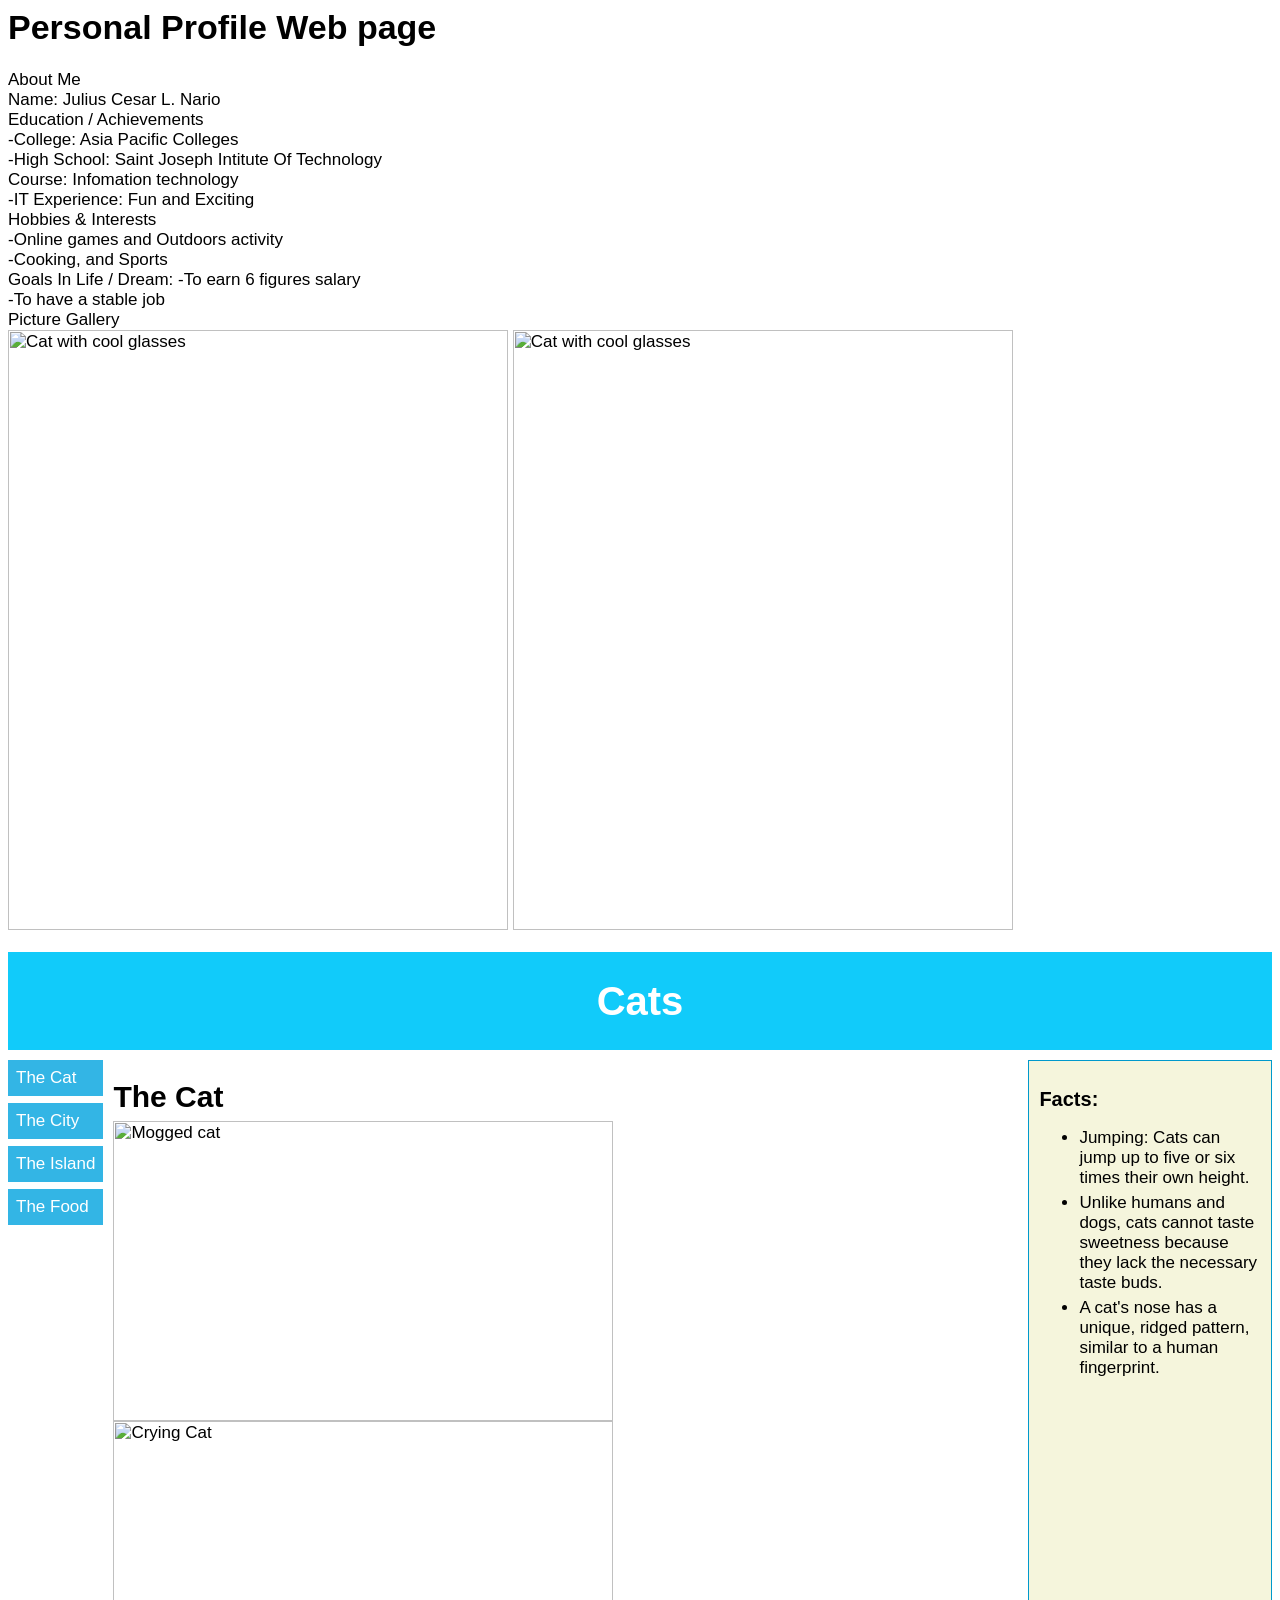
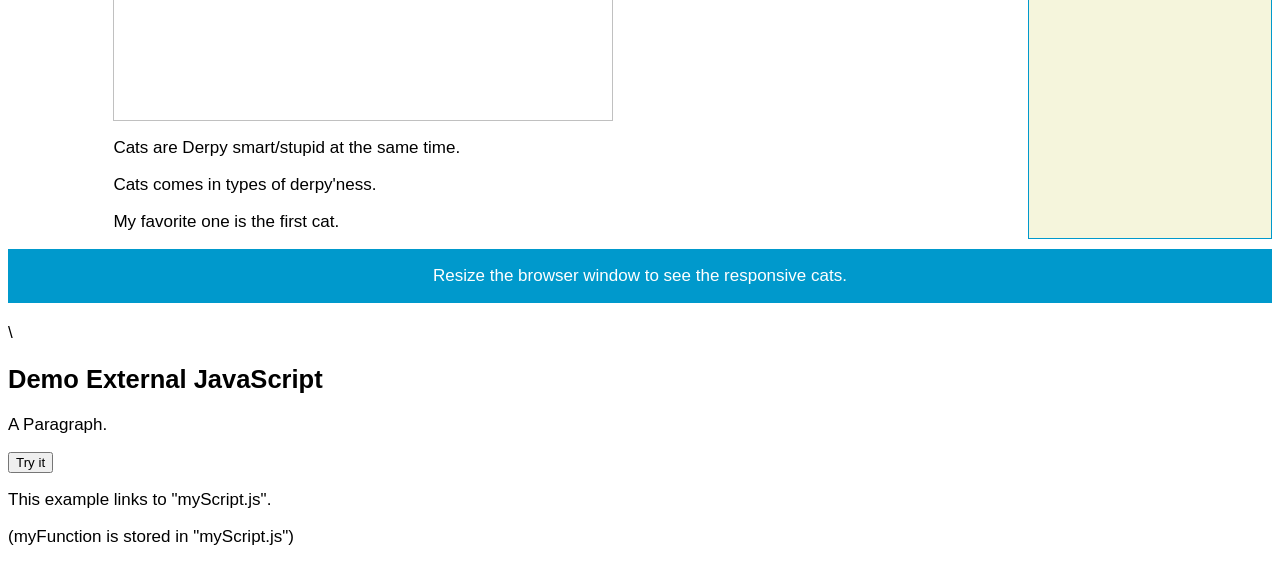
==== introduction /index.html @ e6f083a8 "added external javascript file" ====
<html>
<head>
  <link rel="stylesheet" href="css/rwd.css">

<title>Page Title</title>
</head>
<body>
<h1>Personal Profile Web page </h1>
<p>
About Me<br>
Name: Julius Cesar L. Nario<br>
Education / Achievements<br>
-College: Asia Pacific Colleges <br>
-High School: Saint Joseph Intitute Of Technology <br>
Course: Infomation technology <br>
-IT Experience: Fun and Exciting<br>
Hobbies & Interests <br>
-Online games and Outdoors activity<br>
-Cooking, and Sports<br>
Goals In Life / Dream:
-To earn 6 figures salary<br>
-To have a stable job<br>
Picture Gallery<br>
<img src="https://img.freepik.com/free-vector/simple-vibing-cat-square-meme_742173-4493.jpg?semt=ais_hybrid&w=740&q=80" alt="Cat with cool glasses" width="500"
  height="600">
<img src="https://i.pinimg.com/736x/bf/6e/29/bf6e296386c67b027cd3d234e3c6efa4.jpg" alt="Cat with cool glasses" width="500"
  height="600">
</p>
<div class="grid-container">

<div class="header"><h1>Cats</h1></div>

<div class="menu">
  <ul>
    <li>The Cat</li>
    <li>The City</li>
    <li>The Island</li>
    <li>The Food</li>
  </ul>
</div>

<div class="content">
  <h1>The Cat</h1>
    <img src="https://i.pinimg.com/736x/b4/bb/b2/b4bbb2198b036fe1024571ec6b60f8b8.jpg" alt="Mogged cat" class="w3-image" width="500" height="300">
     <img src="https://cdn-useast1.kapwing.com/static/templates/crying-cat-meme-template-full-719a53dc.webp" alt="Crying Cat" class="w3-image w3-margin-top" width="500" height="300">
  <p>Cats are Derpy smart/stupid at the same time.</p>
  <p>Cats comes in types of derpy'ness.</p>
  <p>My favorite one is the first cat.</p>
</div>  

<div class="facts">
  <h2>Facts:</h2>
  <ul>
    <li>Jumping: Cats can jump up to five or six times their own height. </li>
    <li>Unlike humans and dogs, cats cannot taste sweetness because they lack the necessary taste buds. </li>
     <li> A cat's nose has a unique, ridged pattern, similar to a human fingerprint.  </li>
  </ul>
</div>

<div class="footer"><p>Resize the browser window to see the responsive cats.</p></div>
  
</div>

\<h2>Demo External JavaScript</h2>
 
<p id="demo">A Paragraph.</p>
 
<button type="button" onclick="myFunction()">Try it</button>
 
<p>This example links to "myScript.js".</p>
<p>(myFunction is stored in "myScript.js")</p>
 
<script src="myScript.js"></script>
</body>
</html>
---- introduction /css/rwd.css ----
* {
  box-sizing: border-box;
}

body {
  font-family: "Lucida Sans", sans-serif;
  font-size: 17px;
}

.grid-container {
  display: grid;
  grid-template-areas:
    'header'
    'menu'
    'main'
    'facts'
    'footer';
  background-color: white;
  gap: 10px;  
}

.header {
  grid-area: header;
  background-color: rgb(17, 203, 250);
  text-align: center;
  color: #ffffff;
}

.header > h1 {
  font-size: 40px;
}

.menu {
  grid-area: menu;
  }
  
.menu ul {
  list-style-type: none;
  margin: 0;
  padding: 0;
}

.menu li {
  padding: 8px;
  margin-bottom: 7px;
  background-color: #33b5e5;
  color: #ffffff;
}

.menu li:hover {
  background-color: #0099cc;
}
  
.content {
  grid-area: main;
}

.content > h1 {
  font-size: 30px;
  margin-bottom: 7px;
}

.content > p {
  margin-bottom: 7px;
}

.facts {
  grid-area: facts;
  border: 1px solid #0099cc;
  background-color: beige;
  padding: 10px;
}

.facts > h2 {
  font-size: 20px;
}

.facts li {
  margin-bottom: 5px;
}

.footer {
  grid-area: footer;
  background-color: #0099cc;
  color: #ffffff;
  text-align: center;
}

@media (min-width: 600px) {
  .header {grid-area: 1 / span 6;}
  .menu {grid-area: 2 / span 1;}
  .content {grid-area: 2 / span 4;}
  .facts {grid-area: 3 / span 6;}
  .footer {grid-area: 4 / span 6;}
}

@media (min-width: 768px) {
  .header {grid-area: 1 / span 6;}
  .menu {grid-area: 2 / span 1;}
  .content {grid-area: 2 / span 4;}
  .facts {grid-area: 2 / span 1;}
  .footer {grid-area: 3 / span 6;}
}
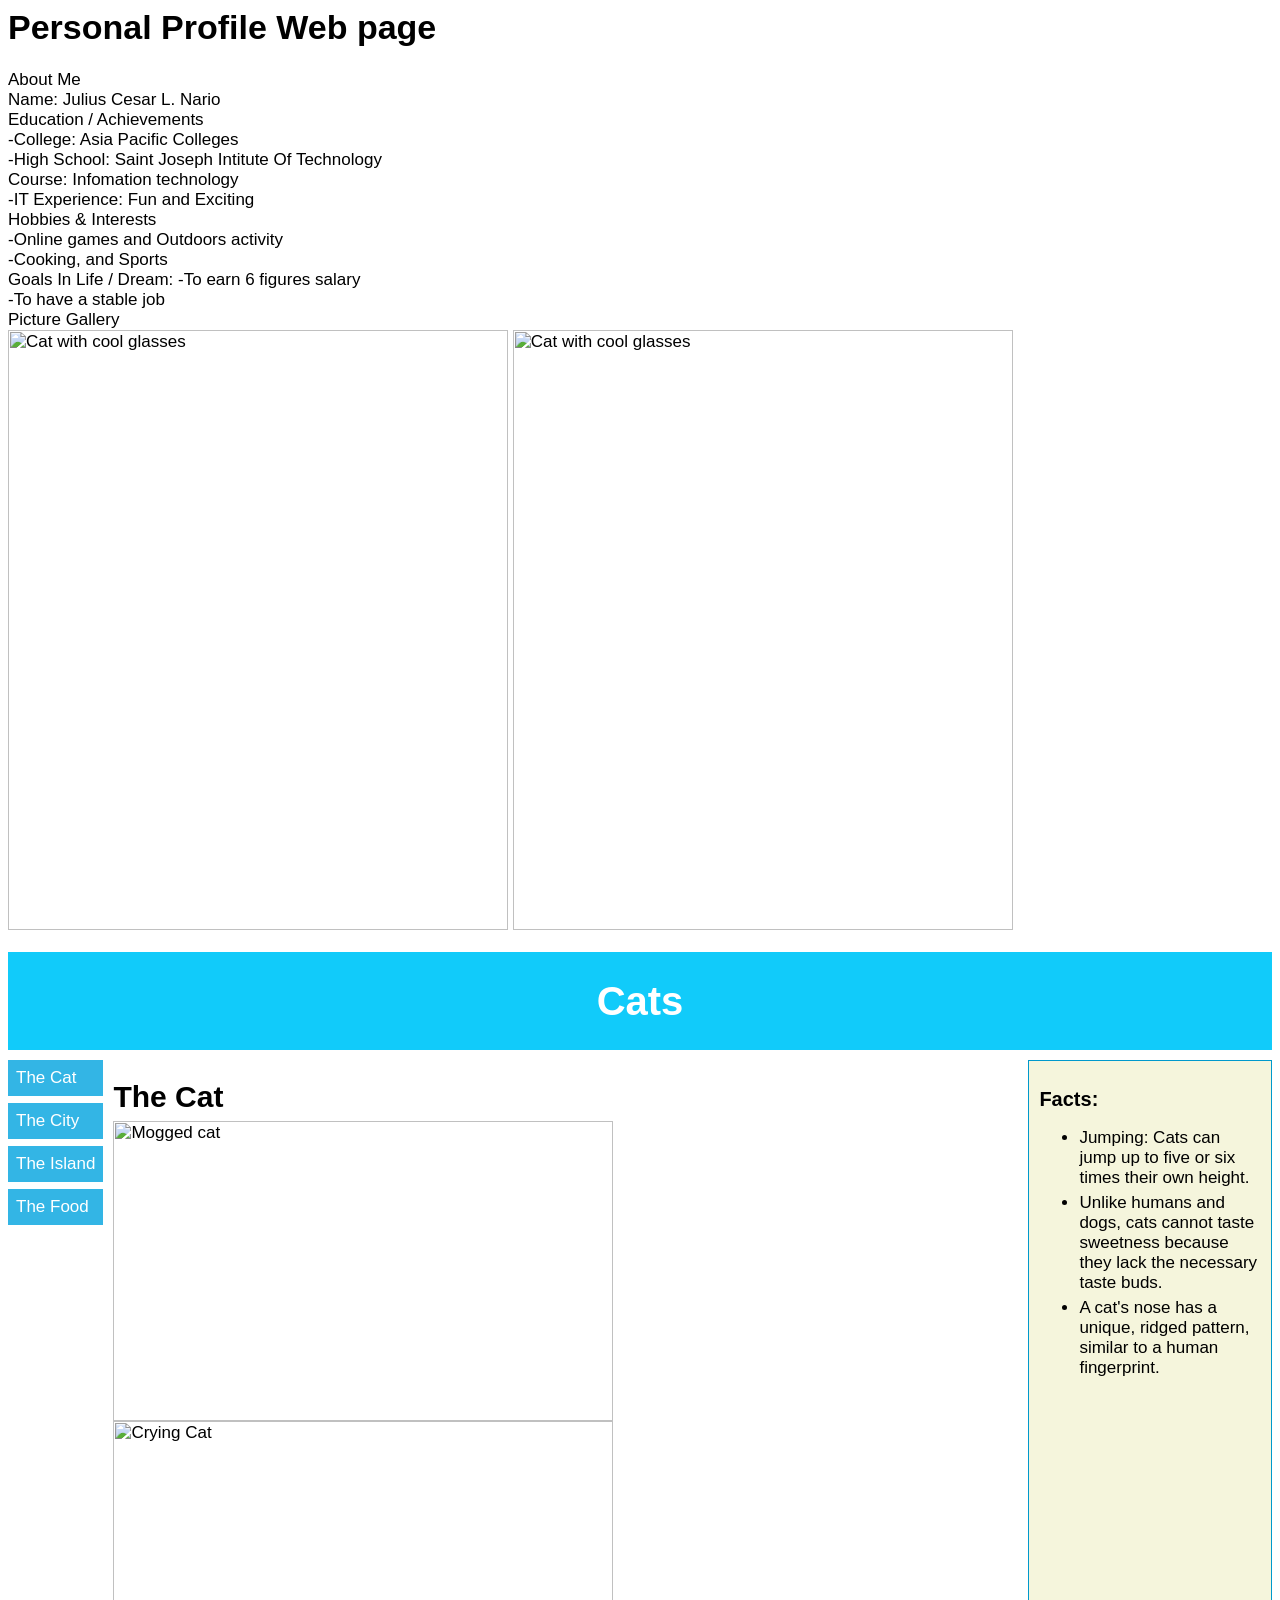
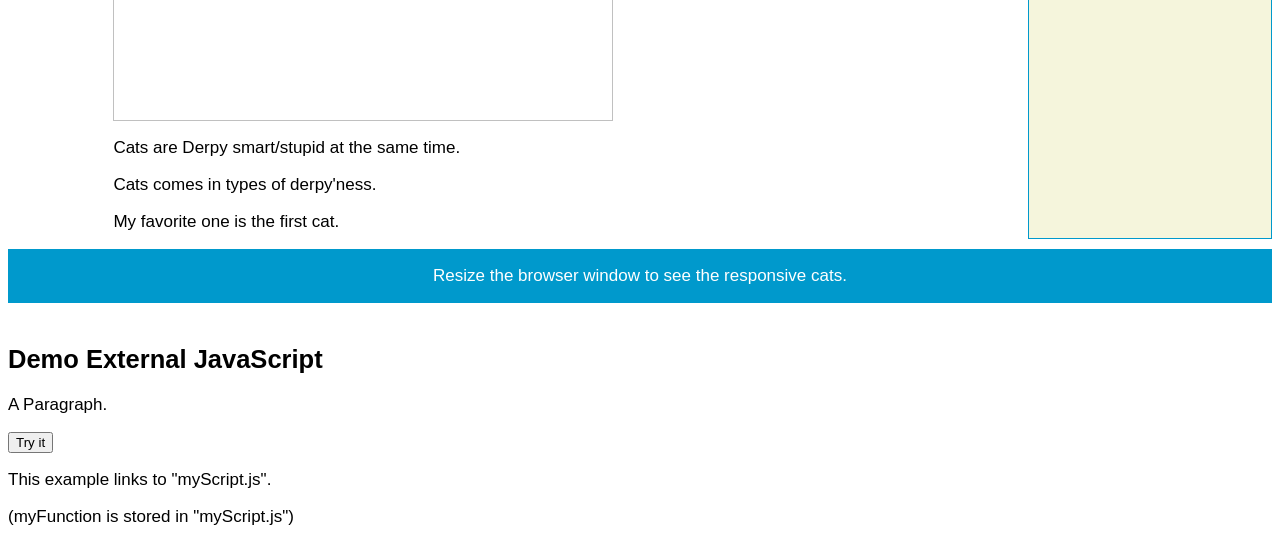
==== commit ac77533a: "removed /" ====
--- a/introduction /index.html
+++ b/introduction /index.html
@@ -61,7 +61,7 @@
   
 </div>
 
-\<h2>Demo External JavaScript</h2>
+<h2>Demo External JavaScript</h2>
  
 <p id="demo">A Paragraph.</p>
  
@@ -70,7 +70,7 @@
 <p>This example links to "myScript.js".</p>
 <p>(myFunction is stored in "myScript.js")</p>
  
-<script src="myScript.js"></script>
+<script src="js/myScript.js"></script>
 </body>
 </html>
 
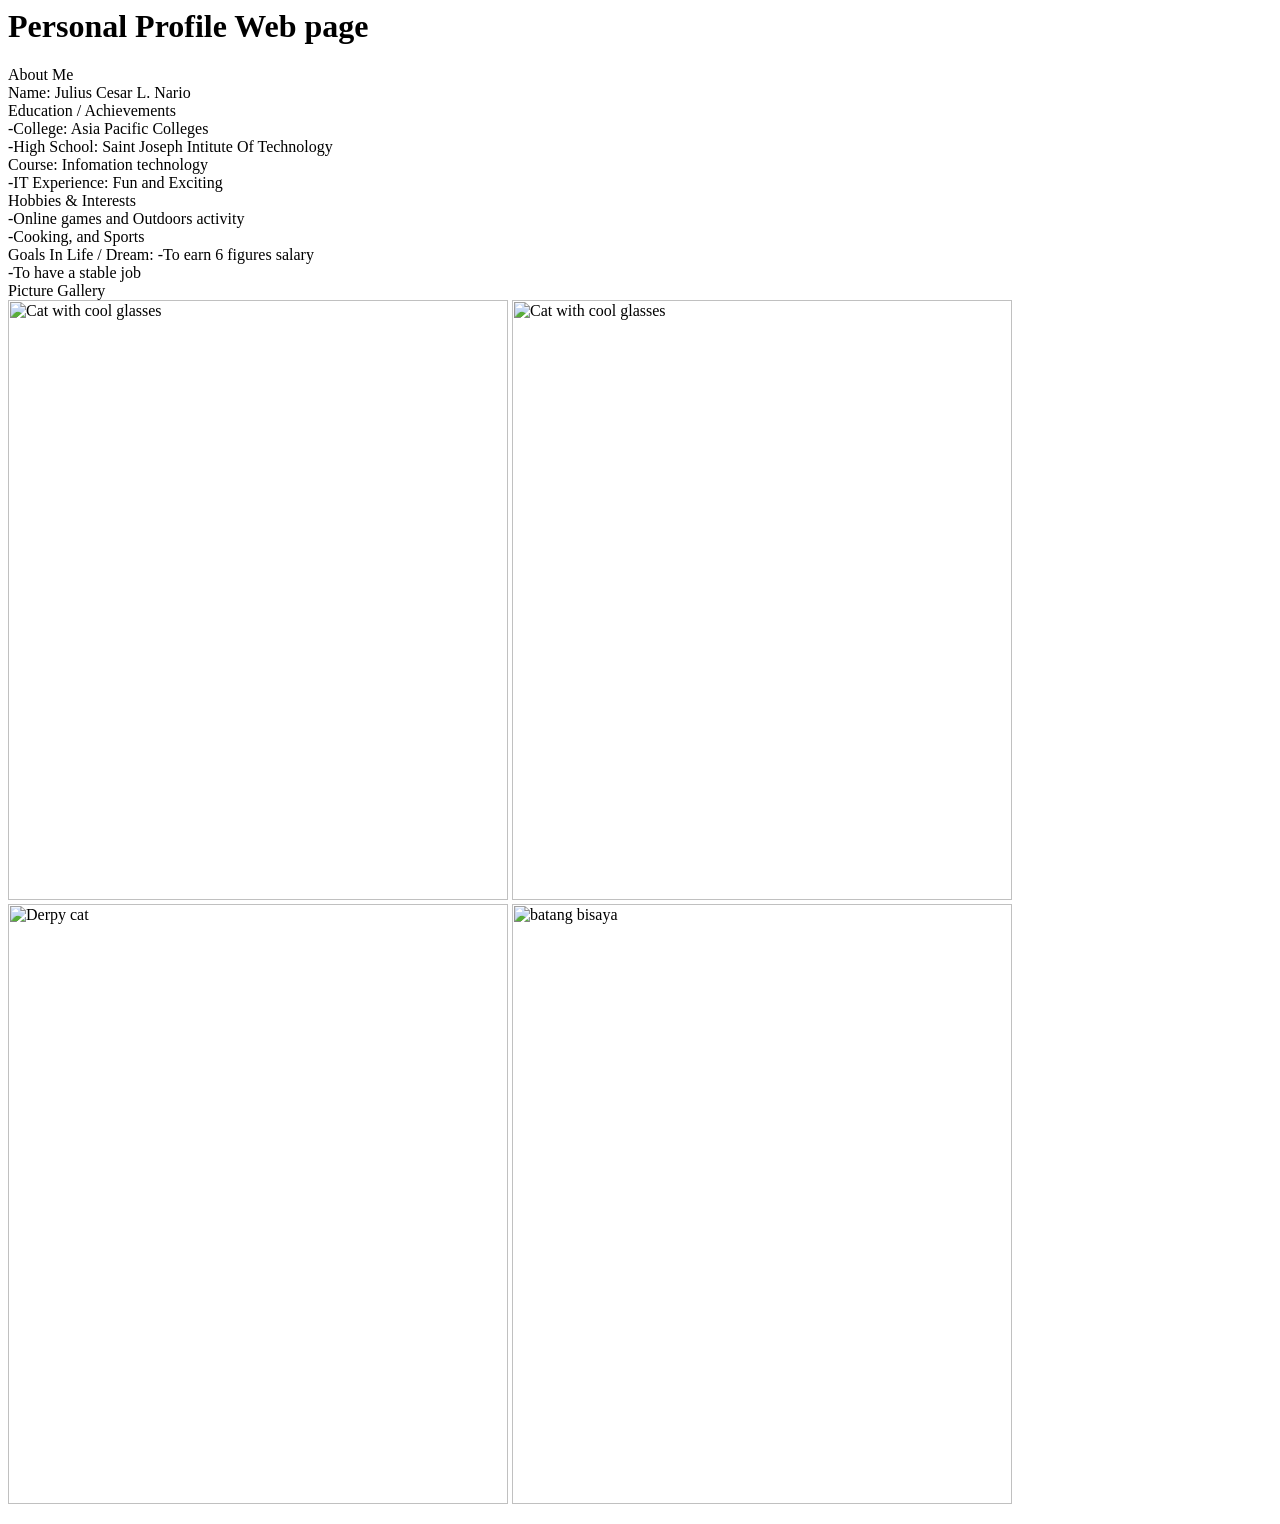
==== commit 47db91c1: "Added new image Co-authored-by: Jezron Cardona <jdcardona@student.apc.edu.ph>" ====
--- a/introduction /index.html
+++ b/introduction /index.html
@@ -1,6 +1,6 @@
 <html>
 <head>
-  <link rel="stylesheet" href="css/rwd.css">
+  <link rel="stylesheet" href="css/mystyle.css">
 
 <title>Page Title</title>
 </head>
@@ -25,52 +25,10 @@
   height="600">
 <img src="https://i.pinimg.com/736x/bf/6e/29/bf6e296386c67b027cd3d234e3c6efa4.jpg" alt="Cat with cool glasses" width="500"
   height="600">
+<img src="https://encrypted-tbn0.gstatic.com/images?q=tbn:ANd9GcRtSiPXk43VhSbHujRV_alJCrXu1VisFtc3tg&s" alt="Derpy cat" width="500"
+  height="600">
+<img src="https://tse3.mm.bing.net/th/id/OIP.bMaVkq-4MVX_lSmeFMuLdAHaDx?cb=ucfimg2&ucfimg=1&rs=1&pid=ImgDetMain&o=7&rm=3" alt="batang bisaya" width="500" height="600">
 </p>
-<div class="grid-container">
-
-<div class="header"><h1>Cats</h1></div>
-
-<div class="menu">
-  <ul>
-    <li>The Cat</li>
-    <li>The City</li>
-    <li>The Island</li>
-    <li>The Food</li>
-  </ul>
-</div>
-
-<div class="content">
-  <h1>The Cat</h1>
-    <img src="https://i.pinimg.com/736x/b4/bb/b2/b4bbb2198b036fe1024571ec6b60f8b8.jpg" alt="Mogged cat" class="w3-image" width="500" height="300">
-     <img src="https://cdn-useast1.kapwing.com/static/templates/crying-cat-meme-template-full-719a53dc.webp" alt="Crying Cat" class="w3-image w3-margin-top" width="500" height="300">
-  <p>Cats are Derpy smart/stupid at the same time.</p>
-  <p>Cats comes in types of derpy'ness.</p>
-  <p>My favorite one is the first cat.</p>
-</div>  
-
-<div class="facts">
-  <h2>Facts:</h2>
-  <ul>
-    <li>Jumping: Cats can jump up to five or six times their own height. </li>
-    <li>Unlike humans and dogs, cats cannot taste sweetness because they lack the necessary taste buds. </li>
-     <li> A cat's nose has a unique, ridged pattern, similar to a human fingerprint.  </li>
-  </ul>
-</div>
-
-<div class="footer"><p>Resize the browser window to see the responsive cats.</p></div>
-  
-</div>
-
-<h2>Demo External JavaScript</h2>
- 
-<p id="demo">A Paragraph.</p>
- 
-<button type="button" onclick="myFunction()">Try it</button>
- 
-<p>This example links to "myScript.js".</p>
-<p>(myFunction is stored in "myScript.js")</p>
- 
-<script src="js/myScript.js"></script>
 </body>
 </html>
 
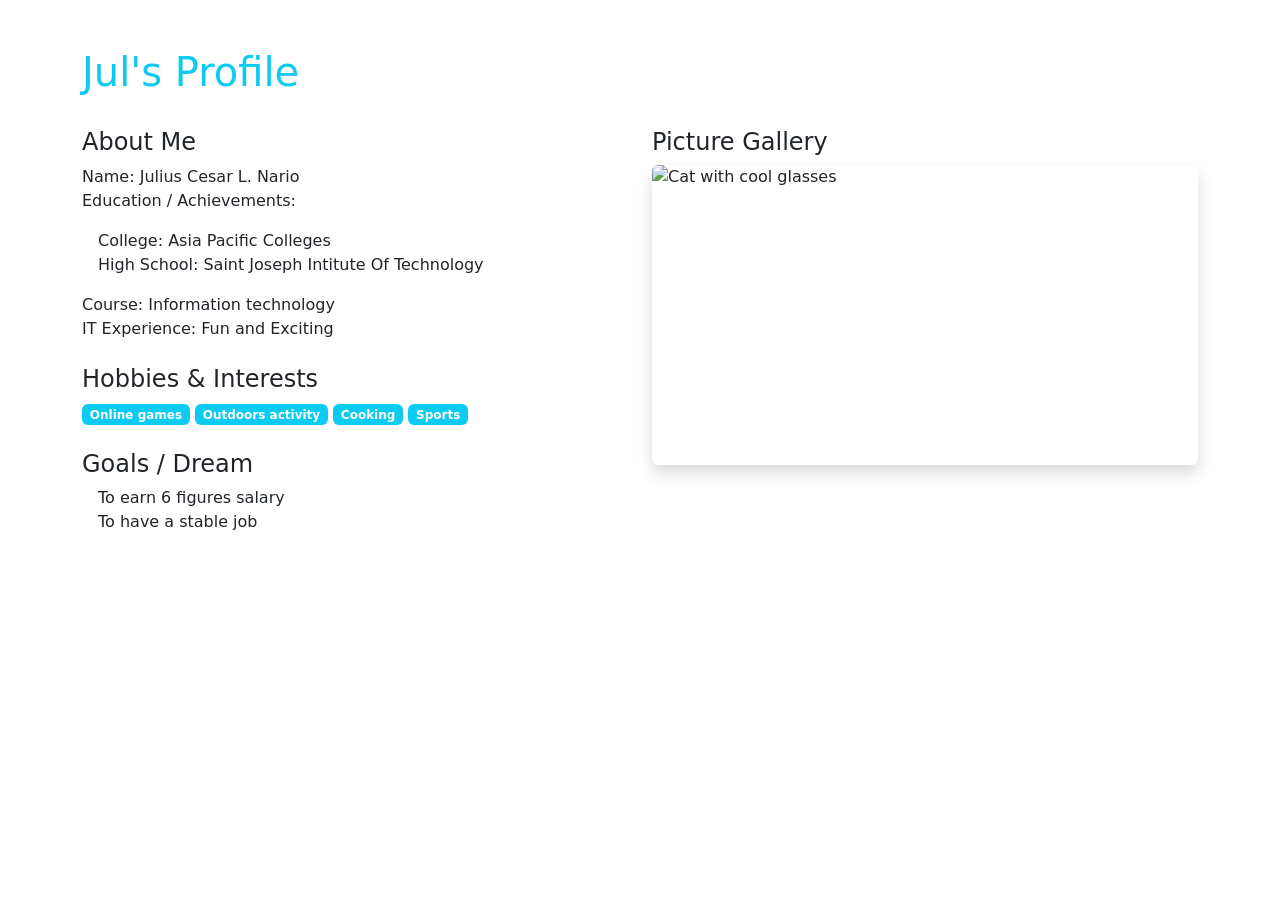
==== commit 2e1e056a: "Added new image Co-authored-by:Jezron Cardona <jdcardona@student.apc.edu.ph>" ====
--- a/introduction /index.html
+++ b/introduction /index.html
@@ -1,34 +1,93 @@
-<html>
+<!DOCTYPE html>
+<html lang="en">
 <head>
-  <link rel="stylesheet" href="css/mystyle.css">
-
-<title>Page Title</title>
+  <title>Personal Profile</title>
+  <meta charset="utf-8">
+  <meta name="viewport" content="width=device-width, initial-scale=1">
+  <link href="https://cdn.jsdelivr.net/npm/bootstrap@5.3.3/dist/css/bootstrap.min.css" rel="stylesheet">
+  <script src="https://cdn.jsdelivr.net/npm/bootstrap@5.3.3/dist/js/bootstrap.bundle.min.js"></script>
+  <style>
+    .carousel-item img {
+      height: 300px;
+      object-fit: cover;
+      margin: auto;
+    }
+  </style>
 </head>
 <body>
-<h1>Personal Profile Web page </h1>
-<p>
-About Me<br>
-Name: Julius Cesar L. Nario<br>
-Education / Achievements<br>
--College: Asia Pacific Colleges <br>
--High School: Saint Joseph Intitute Of Technology <br>
-Course: Infomation technology <br>
--IT Experience: Fun and Exciting<br>
-Hobbies & Interests <br>
--Online games and Outdoors activity<br>
--Cooking, and Sports<br>
-Goals In Life / Dream:
--To earn 6 figures salary<br>
--To have a stable job<br>
-Picture Gallery<br>
-<img src="https://img.freepik.com/free-vector/simple-vibing-cat-square-meme_742173-4493.jpg?semt=ais_hybrid&w=740&q=80" alt="Cat with cool glasses" width="500"
-  height="600">
-<img src="https://i.pinimg.com/736x/bf/6e/29/bf6e296386c67b027cd3d234e3c6efa4.jpg" alt="Cat with cool glasses" width="500"
-  height="600">
-<img src="https://encrypted-tbn0.gstatic.com/images?q=tbn:ANd9GcRtSiPXk43VhSbHujRV_alJCrXu1VisFtc3tg&s" alt="Derpy cat" width="500"
-  height="600">
-<img src="https://tse3.mm.bing.net/th/id/OIP.bMaVkq-4MVX_lSmeFMuLdAHaDx?cb=ucfimg2&ucfimg=1&rs=1&pid=ImgDetMain&o=7&rm=3" alt="batang bisaya" width="500" height="600">
-</p>
+
+
+<div class="container my-5">
+  <div class="d-flex justify-content-between align-items-center mb-4">
+    <h1 class="text-info">Jul's Profile</h1>
+
+  </div>
+
+  <div class="row">
+    <div class="col-md-6">
+      <h2 class="h4">About Me</h2>
+      <p>
+        Name: Julius Cesar L. Nario<br>
+        Education / Achievements:<br>
+        <ul class="list-unstyled ps-3">
+            <li>College: Asia Pacific Colleges</li>
+            <li>High School: Saint Joseph Intitute Of Technology</li>
+        </ul>
+        Course: Information technology<br>
+        IT Experience: Fun and Exciting
+      </p>
+
+      <h2 class="h4 mt-4">Hobbies & Interests</h2>
+      <p>
+        <span class="badge bg-info ">Online games</span>
+        <span class="badge bg-info ">Outdoors activity</span>
+        <span class="badge bg-info ">Cooking</span>
+        <span class="badge bg-info ">Sports</span>
+      </p>
+
+      <h2 class="h4 mt-4">Goals / Dream</h2>
+      <ul class="list-unstyled ps-3">
+          <li>To earn 6 figures salary</li>
+          <li>To have a stable job</li>
+      </ul>
+    </div>
+
+    <div class="col-md-6">
+      <h2 class="h4">Picture Gallery</h2>
+      <div id="imageCarousel" class="carousel slide" data-bs-ride="carousel">
+        <div class="carousel-inner rounded shadow">
+          <div class="carousel-item active">
+            <img src="https://img.freepik.com/free-vector/simple-vibing-cat-square-meme_742173-4493.jpg?semt=ais_hybrid&a..." alt="Cat with cool glasses" class="d-block w-100">
+          </div>
+          <div class="carousel-item">
+            <img src="https://i.pinimg.com/736x/bf/6e/29/bf6e296386c67b027cd3d234e3c6efa4.jpg" alt="Another Cat" class="d-block w-100">
+          </div>
+            <div class="carousel-item">
+            <img src="https://unchainedcrypto.com/wp-content/uploads/2024/08/Untitled-design.png" alt="Chop cat" class="d-block w-100">
+            <div class="carousel-item">
+            <img src="https://encrypted-tbn0.gstatic.com/images?q=tbn:ANd9GcRtSiPXk43VhSbHujRV_alJCrXu1VisFtc3tg&s" alt="Derpy cat" class="d-block w-100">
+          </div>
+            <div class="carousel-item">
+              <img src="https://tse3.mm.bing.net/th/id/OIP.bMaVkq-4MVX_lSmeFMuLdAHaDx?cb=ucfimg2&ucfimg=1&rs=1&pid=ImgDetMain&o=7&rm=3" alt="Batang Bisaya" class="d-block w-100">
+            </div>
+          <div class="container mt-3">
+              <h2>Log In</h2>
+              <p>For more question's, Sign In:</p>
+              <form action="/action_page.php">
+                <div class="form-floating mb-3 mt-3">
+                  <input type="text" class="form-control" id="email" placeholder="Enter email" name="email">
+                  <label for="email">Email</label>
+                </div>
+                <div class="form-floating mt-3 mb-3">
+                  <input type="text" class="form-control" id="pwd" placeholder="Enter password" name="pswd">
+                  <label for="pwd">Password</label>
+                </div>
+                <button type="submit" class="btn btn-primary">Submit</button>
+              </form>
+            </div>
+        </div>
+      </div>
+    </div>
+  </div>
 </body>
-</html>
-
+</html>
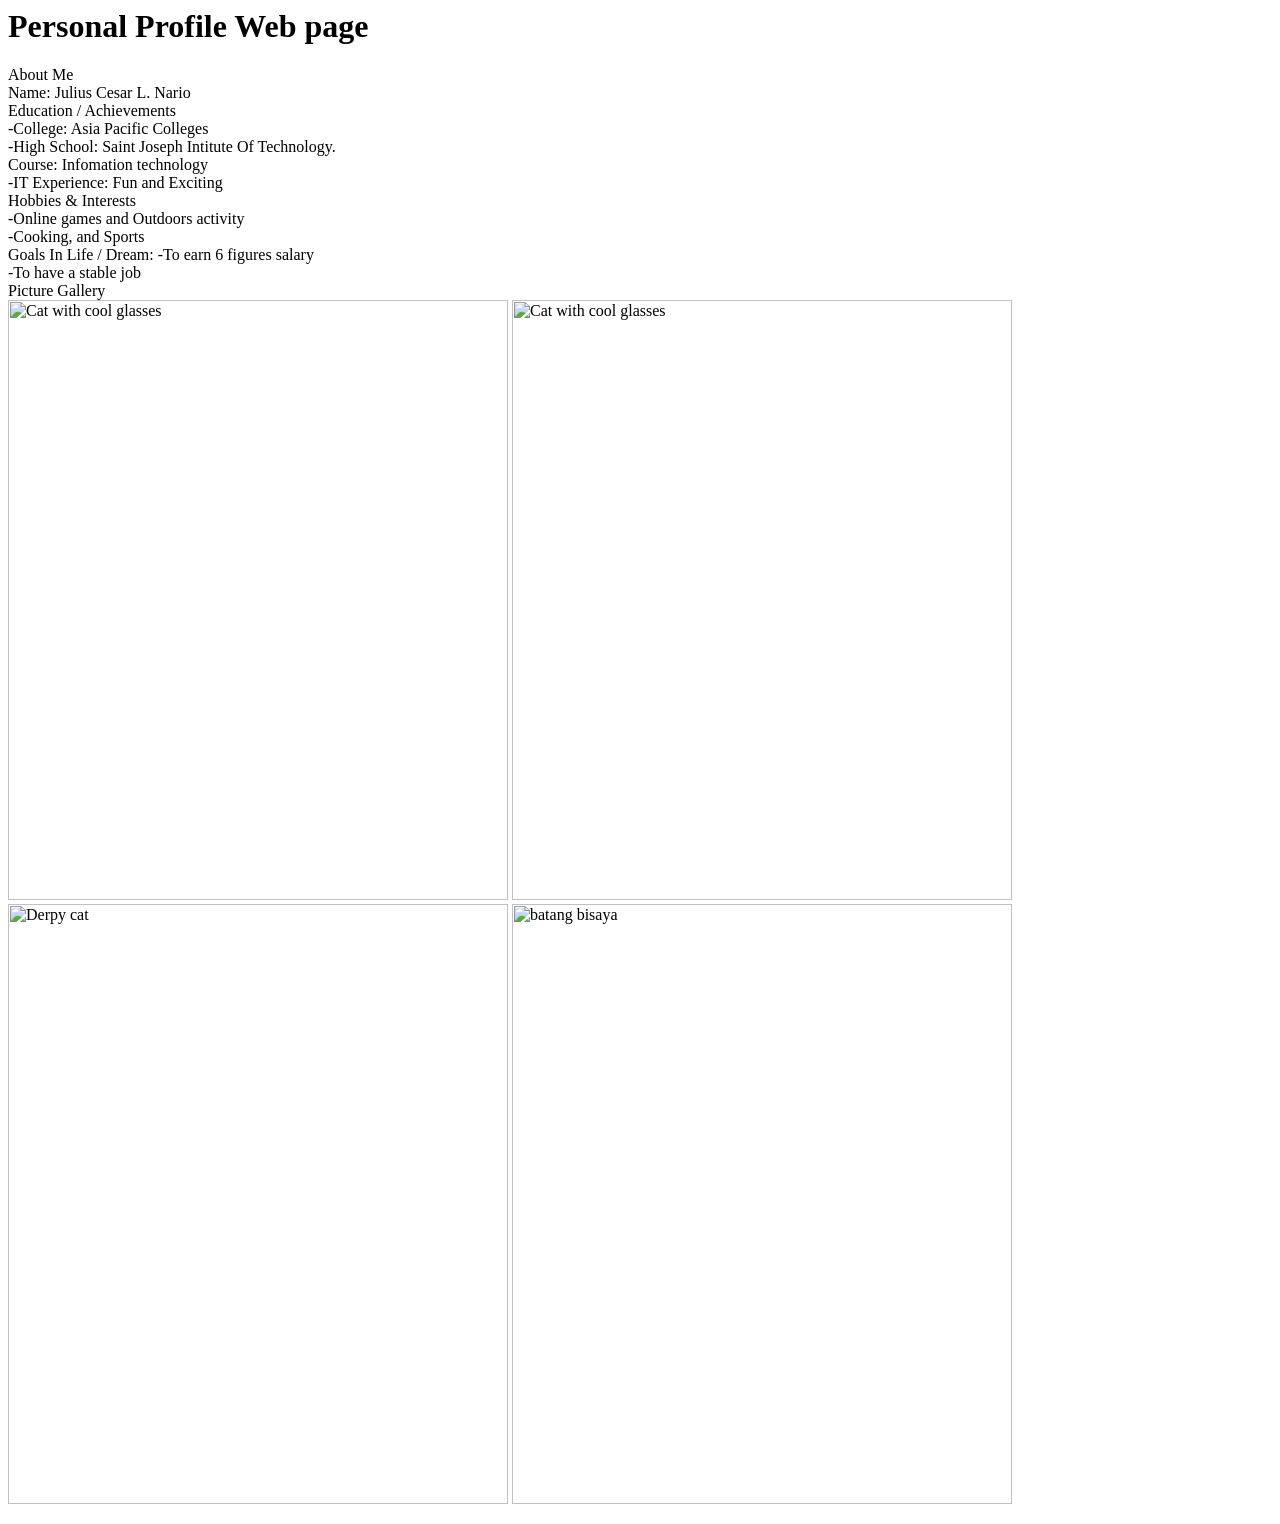
==== commit 60c64d66: "Added image Co-authored-by:Jezron Cardona<jdcardona@student.apc.edu.ph>" ====
--- a/introduction /index.html
+++ b/introduction /index.html
@@ -1,93 +1,34 @@
-<!DOCTYPE html>
-<html lang="en">
+<html>
 <head>
-  <title>Personal Profile</title>
-  <meta charset="utf-8">
-  <meta name="viewport" content="width=device-width, initial-scale=1">
-  <link href="https://cdn.jsdelivr.net/npm/bootstrap@5.3.3/dist/css/bootstrap.min.css" rel="stylesheet">
-  <script src="https://cdn.jsdelivr.net/npm/bootstrap@5.3.3/dist/js/bootstrap.bundle.min.js"></script>
-  <style>
-    .carousel-item img {
-      height: 300px;
-      object-fit: cover;
-      margin: auto;
-    }
-  </style>
+  <link rel="stylesheet" href="css/mystyle.css">
+
+<title>Page Title</title>
 </head>
 <body>
+<h1>Personal Profile Web page </h1>
+<p>
+About Me<br>
+Name: Julius Cesar L. Nario<br>
+Education / Achievements<br>
+-College: Asia Pacific Colleges <br>
+-High School: Saint Joseph Intitute Of Technology. <br>
+Course: Infomation technology <br>
+-IT Experience: Fun and Exciting<br>
+Hobbies & Interests <br>
+-Online games and Outdoors activity<br>
+-Cooking, and Sports<br>
+Goals In Life / Dream:
+-To earn 6 figures salary<br>
+-To have a stable job<br>
+Picture Gallery<br>
+<img src="https://img.freepik.com/free-vector/simple-vibing-cat-square-meme_742173-4493.jpg?semt=ais_hybrid&w=740&q=80" alt="Cat with cool glasses" width="500"
+  height="600">
+<img src="https://i.pinimg.com/736x/bf/6e/29/bf6e296386c67b027cd3d234e3c6efa4.jpg" alt="Cat with cool glasses" width="500"
+  height="600">
+<img src="https://encrypted-tbn0.gstatic.com/images?q=tbn:ANd9GcRtSiPXk43VhSbHujRV_alJCrXu1VisFtc3tg&s" alt="Derpy cat" width="500"
+  height="600">
+<img src="https://tse3.mm.bing.net/th/id/OIP.bMaVkq-4MVX_lSmeFMuLdAHaDx?cb=ucfimg2&ucfimg=1&rs=1&pid=ImgDetMain&o=7&rm=3" alt="batang bisaya" width="500" height="600">
+</p>
+</body>
+</html>
 
-
-<div class="container my-5">
-  <div class="d-flex justify-content-between align-items-center mb-4">
-    <h1 class="text-info">Jul's Profile</h1>
-
-  </div>
-
-  <div class="row">
-    <div class="col-md-6">
-      <h2 class="h4">About Me</h2>
-      <p>
-        Name: Julius Cesar L. Nario<br>
-        Education / Achievements:<br>
-        <ul class="list-unstyled ps-3">
-            <li>College: Asia Pacific Colleges</li>
-            <li>High School: Saint Joseph Intitute Of Technology</li>
-        </ul>
-        Course: Information technology<br>
-        IT Experience: Fun and Exciting
-      </p>
-
-      <h2 class="h4 mt-4">Hobbies & Interests</h2>
-      <p>
-        <span class="badge bg-info ">Online games</span>
-        <span class="badge bg-info ">Outdoors activity</span>
-        <span class="badge bg-info ">Cooking</span>
-        <span class="badge bg-info ">Sports</span>
-      </p>
-
-      <h2 class="h4 mt-4">Goals / Dream</h2>
-      <ul class="list-unstyled ps-3">
-          <li>To earn 6 figures salary</li>
-          <li>To have a stable job</li>
-      </ul>
-    </div>
-
-    <div class="col-md-6">
-      <h2 class="h4">Picture Gallery</h2>
-      <div id="imageCarousel" class="carousel slide" data-bs-ride="carousel">
-        <div class="carousel-inner rounded shadow">
-          <div class="carousel-item active">
-            <img src="https://img.freepik.com/free-vector/simple-vibing-cat-square-meme_742173-4493.jpg?semt=ais_hybrid&a..." alt="Cat with cool glasses" class="d-block w-100">
-          </div>
-          <div class="carousel-item">
-            <img src="https://i.pinimg.com/736x/bf/6e/29/bf6e296386c67b027cd3d234e3c6efa4.jpg" alt="Another Cat" class="d-block w-100">
-          </div>
-            <div class="carousel-item">
-            <img src="https://unchainedcrypto.com/wp-content/uploads/2024/08/Untitled-design.png" alt="Chop cat" class="d-block w-100">
-            <div class="carousel-item">
-            <img src="https://encrypted-tbn0.gstatic.com/images?q=tbn:ANd9GcRtSiPXk43VhSbHujRV_alJCrXu1VisFtc3tg&s" alt="Derpy cat" class="d-block w-100">
-          </div>
-            <div class="carousel-item">
-              <img src="https://tse3.mm.bing.net/th/id/OIP.bMaVkq-4MVX_lSmeFMuLdAHaDx?cb=ucfimg2&ucfimg=1&rs=1&pid=ImgDetMain&o=7&rm=3" alt="Batang Bisaya" class="d-block w-100">
-            </div>
-          <div class="container mt-3">
-              <h2>Log In</h2>
-              <p>For more question's, Sign In:</p>
-              <form action="/action_page.php">
-                <div class="form-floating mb-3 mt-3">
-                  <input type="text" class="form-control" id="email" placeholder="Enter email" name="email">
-                  <label for="email">Email</label>
-                </div>
-                <div class="form-floating mt-3 mb-3">
-                  <input type="text" class="form-control" id="pwd" placeholder="Enter password" name="pswd">
-                  <label for="pwd">Password</label>
-                </div>
-                <button type="submit" class="btn btn-primary">Submit</button>
-              </form>
-            </div>
-        </div>
-      </div>
-    </div>
-  </div>
-</body>
-</html>
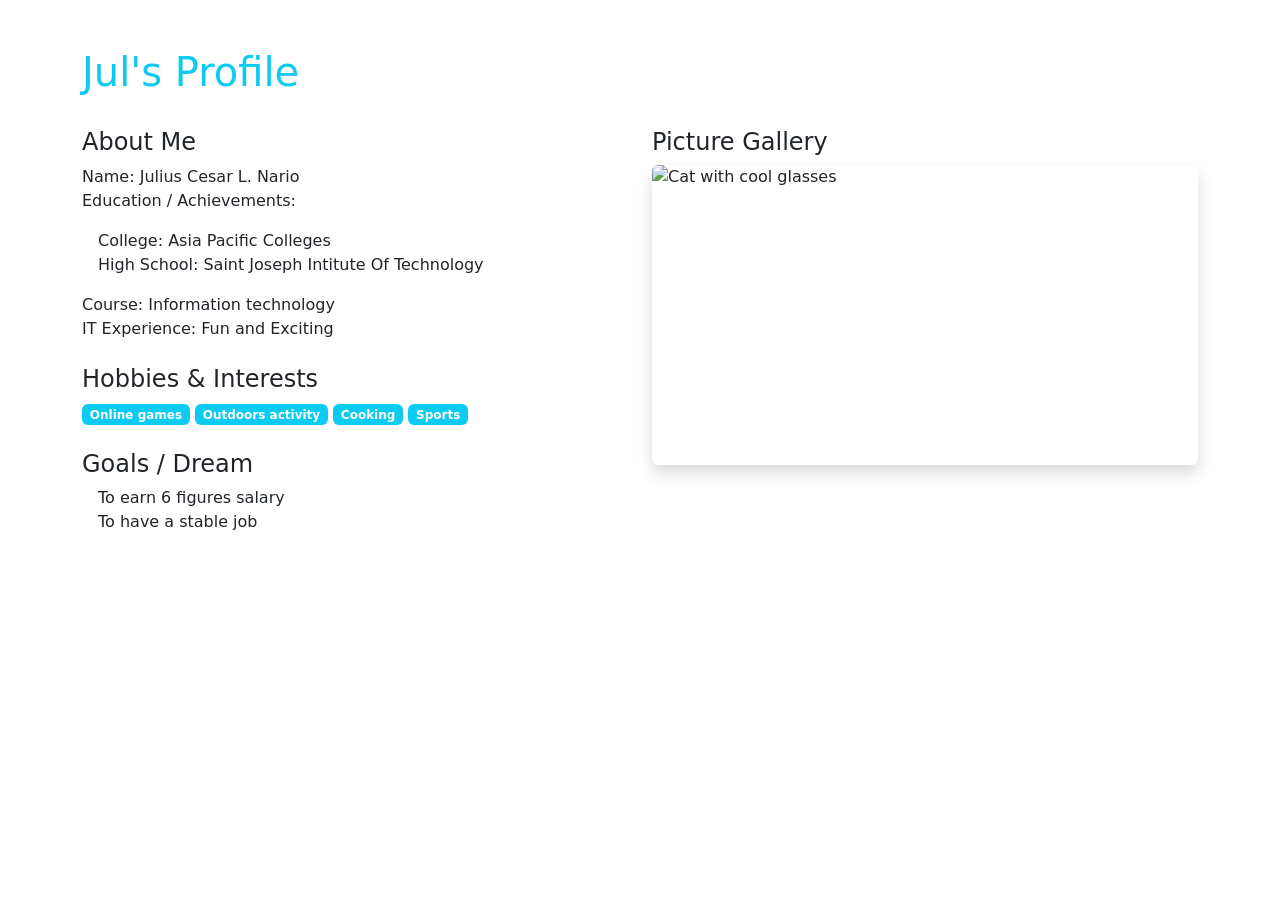
==== commit 43ab133e: "Added Image Co-authored-by:jezron cardona<jdcardona@student.apc.edu.ph>" ====
--- a/introduction /index.html
+++ b/introduction /index.html
@@ -1,34 +1,93 @@
-<html>
+<!DOCTYPE html>
+<html lang="en">
 <head>
-  <link rel="stylesheet" href="css/mystyle.css">
-
-<title>Page Title</title>
+  <title>Personal Profile</title>
+  <meta charset="utf-8">
+  <meta name="viewport" content="width=device-width, initial-scale=1">
+  <link href="https://cdn.jsdelivr.net/npm/bootstrap@5.3.3/dist/css/bootstrap.min.css" rel="stylesheet">
+  <script src="https://cdn.jsdelivr.net/npm/bootstrap@5.3.3/dist/js/bootstrap.bundle.min.js"></script>
+  <style>
+    .carousel-item img {
+      height: 300px;
+      object-fit: cover;
+      margin: auto;
+    }
+  </style>
 </head>
 <body>
-<h1>Personal Profile Web page </h1>
-<p>
-About Me<br>
-Name: Julius Cesar L. Nario<br>
-Education / Achievements<br>
--College: Asia Pacific Colleges <br>
--High School: Saint Joseph Intitute Of Technology. <br>
-Course: Infomation technology <br>
--IT Experience: Fun and Exciting<br>
-Hobbies & Interests <br>
--Online games and Outdoors activity<br>
--Cooking, and Sports<br>
-Goals In Life / Dream:
--To earn 6 figures salary<br>
--To have a stable job<br>
-Picture Gallery<br>
-<img src="https://img.freepik.com/free-vector/simple-vibing-cat-square-meme_742173-4493.jpg?semt=ais_hybrid&w=740&q=80" alt="Cat with cool glasses" width="500"
-  height="600">
-<img src="https://i.pinimg.com/736x/bf/6e/29/bf6e296386c67b027cd3d234e3c6efa4.jpg" alt="Cat with cool glasses" width="500"
-  height="600">
-<img src="https://encrypted-tbn0.gstatic.com/images?q=tbn:ANd9GcRtSiPXk43VhSbHujRV_alJCrXu1VisFtc3tg&s" alt="Derpy cat" width="500"
-  height="600">
-<img src="https://tse3.mm.bing.net/th/id/OIP.bMaVkq-4MVX_lSmeFMuLdAHaDx?cb=ucfimg2&ucfimg=1&rs=1&pid=ImgDetMain&o=7&rm=3" alt="batang bisaya" width="500" height="600">
-</p>
+
+
+<div class="container my-5">
+  <div class="d-flex justify-content-between align-items-center mb-4">
+    <h1 class="text-info">Jul's Profile</h1>
+
+  </div>
+
+  <div class="row">
+    <div class="col-md-6">
+      <h2 class="h4">About Me</h2>
+      <p>
+        Name: Julius Cesar L. Nario<br>
+        Education / Achievements:<br>
+        <ul class="list-unstyled ps-3">
+            <li>College: Asia Pacific Colleges</li>
+            <li>High School: Saint Joseph Intitute Of Technology</li>
+        </ul>
+        Course: Information technology<br>
+        IT Experience: Fun and Exciting
+      </p>
+
+      <h2 class="h4 mt-4">Hobbies & Interests</h2>
+      <p>
+        <span class="badge bg-info ">Online games</span>
+        <span class="badge bg-info ">Outdoors activity</span>
+        <span class="badge bg-info ">Cooking</span>
+        <span class="badge bg-info ">Sports</span>
+      </p>
+
+      <h2 class="h4 mt-4">Goals / Dream</h2>
+      <ul class="list-unstyled ps-3">
+          <li>To earn 6 figures salary</li>
+          <li>To have a stable job</li>
+      </ul>
+    </div>
+
+    <div class="col-md-6">
+      <h2 class="h4">Picture Gallery</h2>
+      <div id="imageCarousel" class="carousel slide" data-bs-ride="carousel">
+        <div class="carousel-inner rounded shadow">
+          <div class="carousel-item active">
+            <img src="https://img.freepik.com/free-vector/simple-vibing-cat-square-meme_742173-4493.jpg?semt=ais_hybrid&a..." alt="Cat with cool glasses" class="d-block w-100">
+          </div>
+          <div class="carousel-item">
+            <img src="https://i.pinimg.com/736x/bf/6e/29/bf6e296386c67b027cd3d234e3c6efa4.jpg" alt="Another Cat" class="d-block w-100">
+          </div>
+            <div class="carousel-item">
+            <img src="https://unchainedcrypto.com/wp-content/uploads/2024/08/Untitled-design.png" alt="Chop cat" class="d-block w-100">
+            <div class="carousel-item">
+            <img src="https://encrypted-tbn0.gstatic.com/images?q=tbn:ANd9GcRtSiPXk43VhSbHujRV_alJCrXu1VisFtc3tg&s" alt="Derpy cat" class="d-block w-100">
+          </div>
+            <div class="carousel-item">
+              <img src="https://tse3.mm.bing.net/th/id/OIP.bMaVkq-4MVX_lSmeFMuLdAHaDx?cb=ucfimg2&ucfimg=1&rs=1&pid=ImgDetMain&o=7&rm=3" alt="Batang Bisaya" class="d-block w-100">
+            </div>
+          <div class="container mt-3">
+              <h2>Log In</h2>
+              <p>For more question's, Sign In:</p>
+              <form action="/action_page.php">
+                <div class="form-floating mb-3 mt-3">
+                  <input type="text" class="form-control" id="email" placeholder="Enter email" name="email">
+                  <label for="email">Email</label>
+                </div>
+                <div class="form-floating mt-3 mb-3">
+                  <input type="text" class="form-control" id="pwd" placeholder="Enter password" name="pswd">
+                  <label for="pwd">Password</label>
+                </div>
+                <button type="submit" class="btn btn-primary">Submit</button>
+              </form>
+            </div>
+        </div>
+      </div>
+    </div>
+  </div>
 </body>
-</html>
-
+</html>
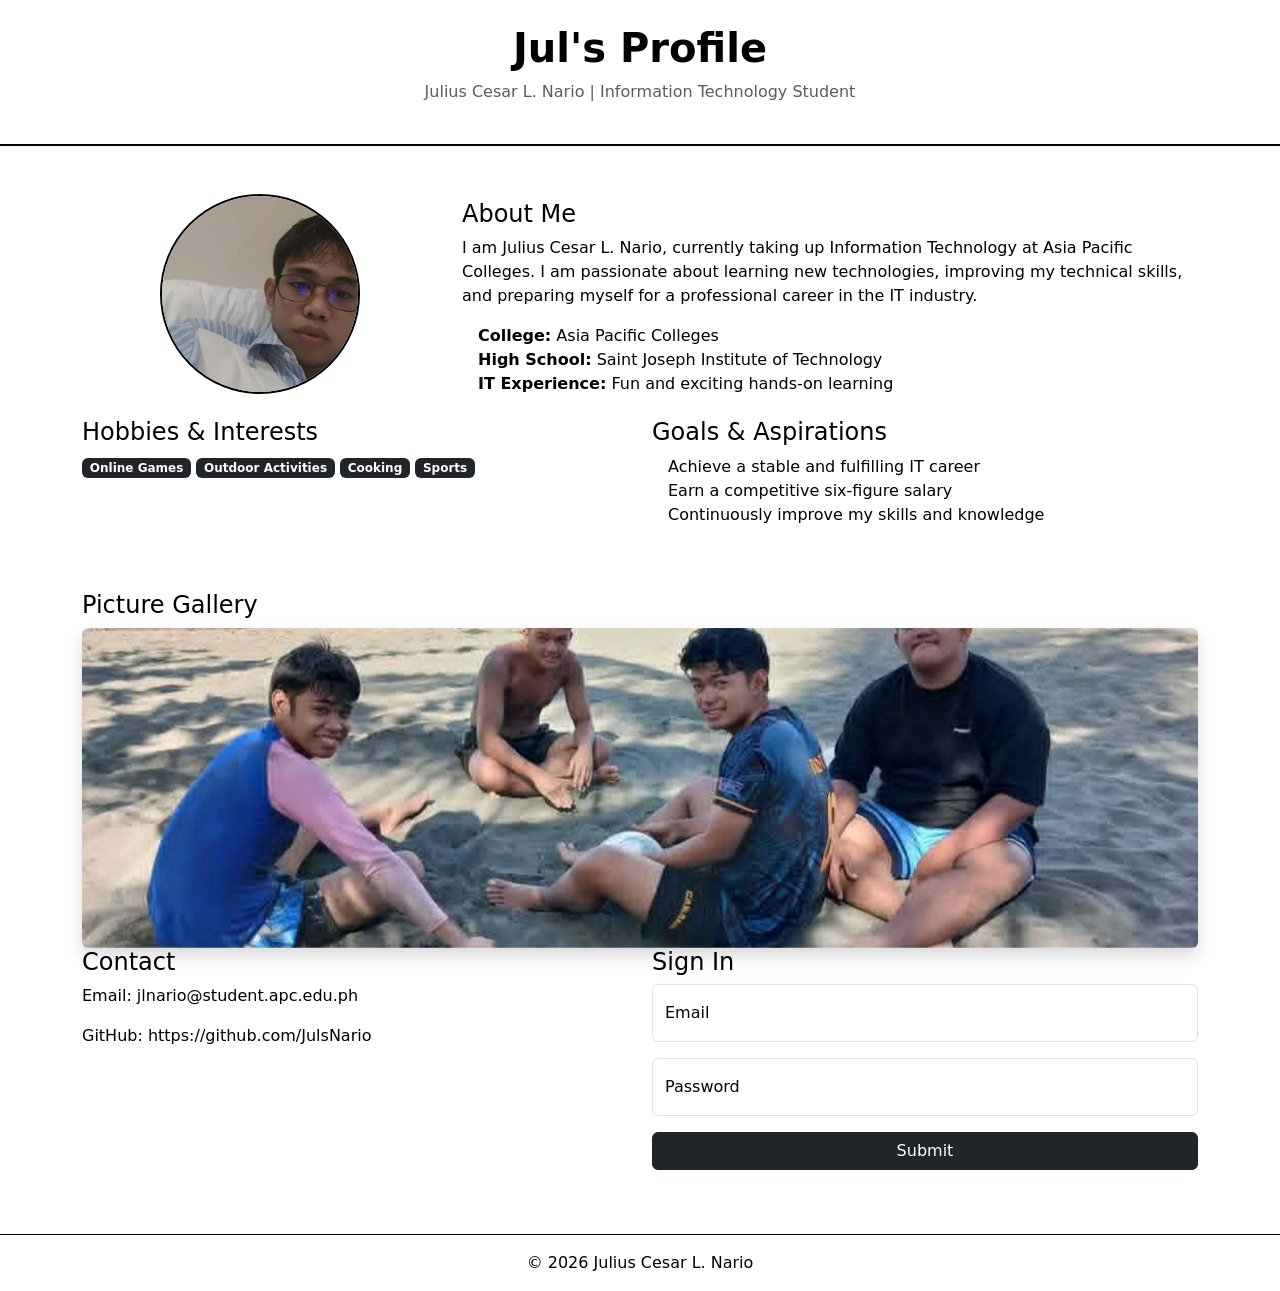
==== commit 983e3657: "Updated My personal website" ====
--- a/introduction /index.html
+++ b/introduction /index.html
@@ -7,87 +7,103 @@
   <link href="https://cdn.jsdelivr.net/npm/bootstrap@5.3.3/dist/css/bootstrap.min.css" rel="stylesheet">
   <script src="https://cdn.jsdelivr.net/npm/bootstrap@5.3.3/dist/js/bootstrap.bundle.min.js"></script>
   <style>
-    .carousel-item img {
-      height: 300px;
-      object-fit: cover;
-      margin: auto;
-    }
+    body{background:#fff;color:#000}
+    header{border-bottom:2px solid #000}
+    section{margin-top:3rem}
+    .profile-img{width:200px;height:200px;object-fit:cover;border-radius:50%;border:2px solid #000}
+    .carousel-item img{height:320px;object-fit:cover}
+    footer{border-top:1px solid #000;margin-top:4rem}
   </style>
 </head>
 <body>
 
+<header class="py-4 text-center">
+  <h1 class="fw-bold">Jul's Profile</h1>
+  <p class="text-muted">Julius Cesar L. Nario | Information Technology Student</p>
+</header>
 
-<div class="container my-5">
-  <div class="d-flex justify-content-between align-items-center mb-4">
-    <h1 class="text-info">Jul's Profile</h1>
-
-  </div>
-
-  <div class="row">
-    <div class="col-md-6">
+<main class="container my-5">
+  <section class="row align-items-center">
+    <div class="col-md-4 text-center mb-4">
+      <img src="[data-uri]" alt="Profile" class="profile-img">
+    </div>
+    <div class="col-md-8">
       <h2 class="h4">About Me</h2>
-      <p>
-        Name: Julius Cesar L. Nario<br>
-        Education / Achievements:<br>
-        <ul class="list-unstyled ps-3">
-            <li>College: Asia Pacific Colleges</li>
-            <li>High School: Saint Joseph Intitute Of Technology</li>
-        </ul>
-        Course: Information technology<br>
-        IT Experience: Fun and Exciting
-      </p>
-
-      <h2 class="h4 mt-4">Hobbies & Interests</h2>
-      <p>
-        <span class="badge bg-info ">Online games</span>
-        <span class="badge bg-info ">Outdoors activity</span>
-        <span class="badge bg-info ">Cooking</span>
-        <span class="badge bg-info ">Sports</span>
-      </p>
-
-      <h2 class="h4 mt-4">Goals / Dream</h2>
+      <p>I am Julius Cesar L. Nario, currently taking up Information Technology at Asia Pacific Colleges. I am passionate about learning new technologies, improving my technical skills, and preparing myself for a professional career in the IT industry.</p>
       <ul class="list-unstyled ps-3">
-          <li>To earn 6 figures salary</li>
-          <li>To have a stable job</li>
+        <li><strong>College:</strong> Asia Pacific Colleges</li>
+        <li><strong>High School:</strong> Saint Joseph Institute of Technology</li>
+        <li><strong>IT Experience:</strong> Fun and exciting hands-on learning</li>
       </ul>
     </div>
+  </section>
 
+  <section class="row">
     <div class="col-md-6">
-      <h2 class="h4">Picture Gallery</h2>
-      <div id="imageCarousel" class="carousel slide" data-bs-ride="carousel">
-        <div class="carousel-inner rounded shadow">
-          <div class="carousel-item active">
-            <img src="https://img.freepik.com/free-vector/simple-vibing-cat-square-meme_742173-4493.jpg?semt=ais_hybrid&a..." alt="Cat with cool glasses" class="d-block w-100">
-          </div>
-          <div class="carousel-item">
-            <img src="https://i.pinimg.com/736x/bf/6e/29/bf6e296386c67b027cd3d234e3c6efa4.jpg" alt="Another Cat" class="d-block w-100">
-          </div>
-            <div class="carousel-item">
-            <img src="https://unchainedcrypto.com/wp-content/uploads/2024/08/Untitled-design.png" alt="Chop cat" class="d-block w-100">
-            <div class="carousel-item">
-            <img src="https://encrypted-tbn0.gstatic.com/images?q=tbn:ANd9GcRtSiPXk43VhSbHujRV_alJCrXu1VisFtc3tg&s" alt="Derpy cat" class="d-block w-100">
-          </div>
-            <div class="carousel-item">
-              <img src="https://tse3.mm.bing.net/th/id/OIP.bMaVkq-4MVX_lSmeFMuLdAHaDx?cb=ucfimg2&ucfimg=1&rs=1&pid=ImgDetMain&o=7&rm=3" alt="Batang Bisaya" class="d-block w-100">
-            </div>
-          <div class="container mt-3">
-              <h2>Log In</h2>
-              <p>For more question's, Sign In:</p>
-              <form action="/action_page.php">
-                <div class="form-floating mb-3 mt-3">
-                  <input type="text" class="form-control" id="email" placeholder="Enter email" name="email">
-                  <label for="email">Email</label>
-                </div>
-                <div class="form-floating mt-3 mb-3">
-                  <input type="text" class="form-control" id="pwd" placeholder="Enter password" name="pswd">
-                  <label for="pwd">Password</label>
-                </div>
-                <button type="submit" class="btn btn-primary">Submit</button>
-              </form>
-            </div>
+      <h2 class="h4">Hobbies & Interests</h2>
+      <p>
+        <span class="badge bg-dark">Online Games</span>
+        <span class="badge bg-dark">Outdoor Activities</span>
+        <span class="badge bg-dark">Cooking</span>
+        <span class="badge bg-dark">Sports</span>
+      </p>
+    </div>
+    <div class="col-md-6">
+      <h2 class="h4">Goals & Aspirations</h2>
+      <ul class="list-unstyled ps-3">
+        <li>Achieve a stable and fulfilling IT career</li>
+        <li>Earn a competitive six-figure salary</li>
+        <li>Continuously improve my skills and knowledge</li>
+      </ul>
+    </div>
+  </section>
+
+  <section>
+    <h2 class="h4">Picture Gallery</h2>
+    <div id="imageCarousel" class="carousel slide" data-bs-ride="carousel">
+      <div class="carousel-inner rounded shadow">
+        <div class="carousel-item active">
+          <img src="[data-uri]" class="d-block w-100" alt="Image">
+        </div>
+        <div class="carousel-item">
+          <img src="[data-uri]" class="d-block w-100" alt="Image">
+        </div>
+        <div class="carousel-item">
+          <img src="[data-uri]